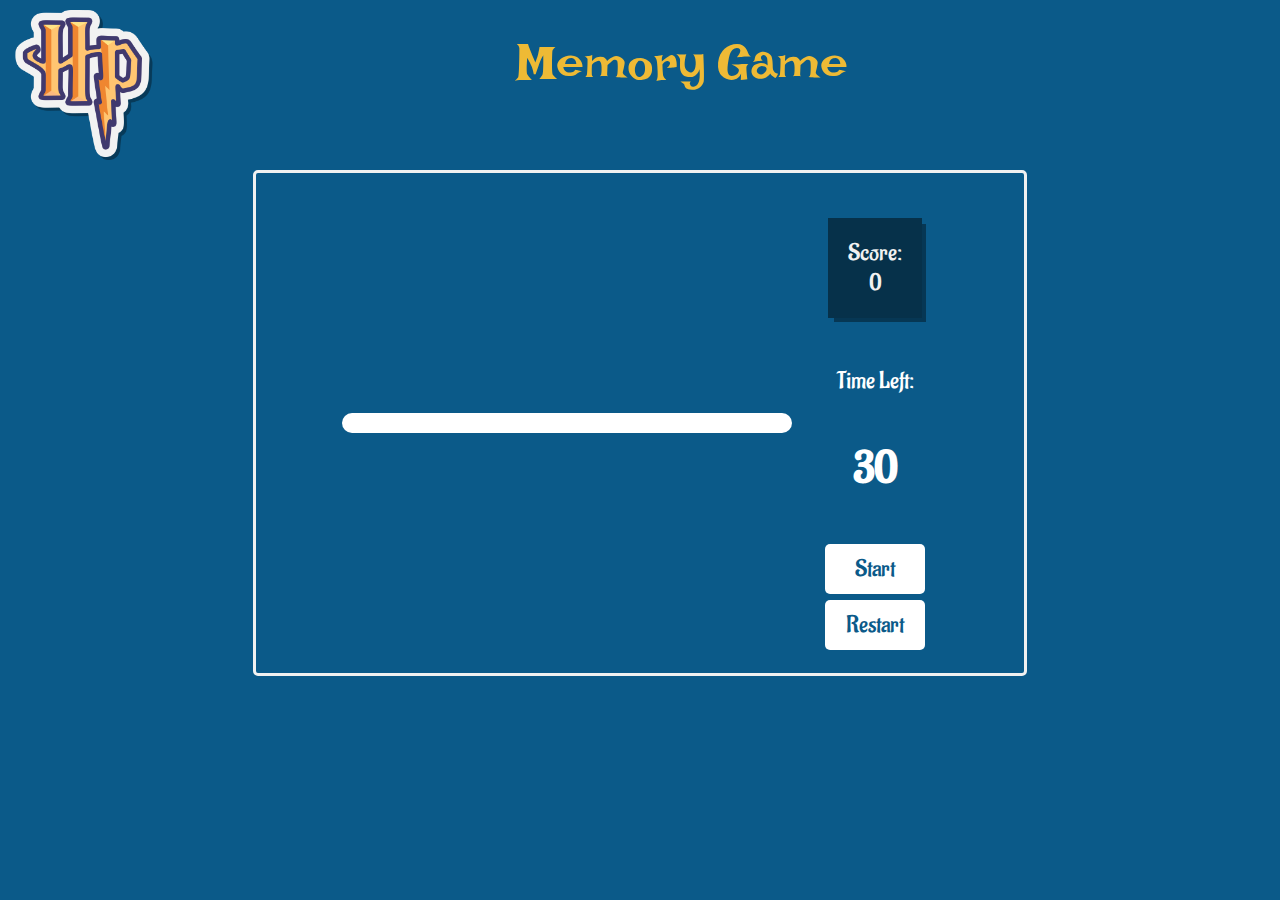
==== index.html @ 16f084dc "Rename main.html to index.html" ====
<!DOCTYPE html>
<html>

<head>
    <title>Memory Game</title>
    <link rel="stylesheet" href="./main.css">
</head>

<body>
    <div id="top">
        <img src="./images/HPicon.png" alt="Harry Potter icon">
        <h1>Memory Game</h1>
    </div>
    <div class="container">
        <div id="game-container">
         <!-- Cards will be generated dynamically using JavaScript -->
        </div>
        <div class="startMain">
            <p id="score">Score:<br/> 0</p>
            <div>
                <p>Time Left:</p>
                <p id="timer">30</p>
            </div>
            <button id="startbtn">Start</button>
            <button id="restartbtn" disabled>Restart</button>
        </div>
    </div>

    <script src="./main.js"></script>
    
</body>

</html>
---- main.css ----
@import url('https://fonts.googleapis.com/css2?family=Lakki+Reddy&display=swap');
@import url('https://fonts.googleapis.com/css2?family=Aladin&family=Lakki+Reddy&display=swap');

html {
    background-color: #0B5A89;
}

body {
    padding: 0;
    margin: 0;
    box-sizing: border-box;
}


#top {
    display: flex;

}

#top h1 {
    color: #EEBA35;
    font-size: 50px;
    width: 80%;
    text-align: center;
    font-family: "Lakki Reddy", serif;
    font-weight: 400;
    font-style: normal;

}

#top img {
    width: 150px;
    height: 150px;
    margin: 5px;
    padding: 5px;
}

.container {
    font-family: Arial, sans-serif;
    display: flex;
    justify-content: center;
    align-items: center;
    height: 500px;
    width: 60%;
    margin-left: auto;
    margin-right: auto;
    border: solid 3px #F1F1F1;
    border-radius: 5px;
    font-family: "Aladin", system-ui;
    font-weight: 400;
    font-style: normal;
}

#game-container {
    display: grid;
    grid-template-columns: repeat(4, 100px);
    grid-gap: 10px;
    background-color: #fff;
    padding: 10px;
    border-radius: 10px;
}

.hidden {
    display: none;
}

.card {
    width: 100px;
    height: 100px;
    border: 1px solid #ccc;
    display: flex;
    align-items: center;
    justify-content: center;
}

.card img {
    max-width: 100%;
    max-height: 100%;
}

.matched {
    background-color: #53cb57;
    color: #f1f1f1;
}


.startMain {
    margin-left: 20px;
    display: flex;
    align-items: center;
    flex-direction: column;
    padding: 10px;
}

#score {
    background-color: #06314a;
    text-align: center;
    font-size: 24px;
    color: #F1F1F1;
    padding: 20px;
    box-shadow: 5px 5px 0px -1px rgba(6,49,74,0.84);
}

#timer, p {
    text-align: center;
    color: #fff;
}

p {
    font-size: 24px;
}

#timer{
    font-weight: bold;
    font-size: 45px;
}

#startbtn, #restartbtn{
    padding: 10px 20px;
    margin: 3px;
    width: 100px;
    background-color: white;
    color: #0B5A89;
    font-size: 24px;
    border: none;
    border-radius: 5px;
    font-family: "Aladin", system-ui;
    font-weight: 400;
    font-style: normal;
}

#startbtn:hover, #restartbtn:hover {
    background-color: #0B5A89;
    color: #F1F1F1;
    border: solid 1px #F1F1F1;
}
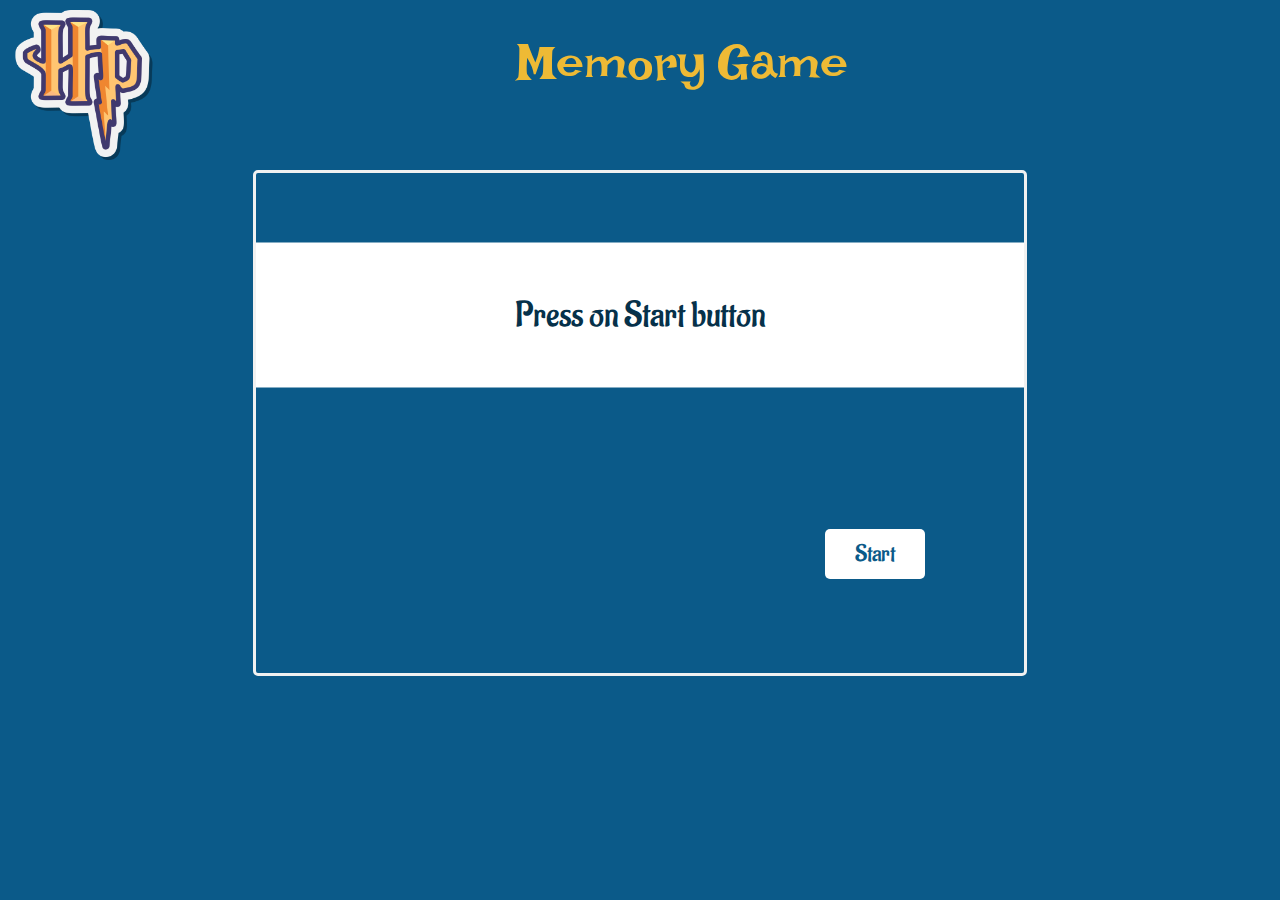
==== commit 130df8c7: "adding more stylesand functionalities" ====
--- a/index.html
+++ b/index.html
@@ -11,14 +11,15 @@
         <img src="./images/HPicon.png" alt="Harry Potter icon">
         <h1>Memory Game</h1>
     </div>
+    <div id="message">Press on Start button</div>
     <div class="container">
-        <div id="game-container">
-         <!-- Cards will be generated dynamically using JavaScript -->
+        <div id="game-container" class="hidden">
+            <!-- cards will be generated dynamically using JavaScript -->
         </div>
         <div class="startMain">
-            <p id="score">Score:<br/> 0</p>
-            <div>
-                <p>Time Left:</p>
+            <p id="score">Score: 0</p>
+            <div id="time-container">
+                <p id="time">Time left:</p>
                 <p id="timer">30</p>
             </div>
             <button id="startbtn">Start</button>
--- a/main.css
+++ b/main.css
@@ -25,7 +25,22 @@
     font-family: "Lakki Reddy", serif;
     font-weight: 400;
     font-style: normal;
-
+}
+
+#message {
+    background-color: white;
+    color: #06314a;
+    font-size: 36px;
+    padding: 50px 0px;
+    text-align: center;
+    position: absolute;
+    top: 35%;
+    width: 60%;
+    left: 50%;
+    transform: translate(-50%, -50%);
+    font-family: "Aladin", system-ui;
+    font-weight: 400;
+    font-style: normal;
 }
 
 #top img {
@@ -36,7 +51,6 @@
 }
 
 .container {
-    font-family: Arial, sans-serif;
     display: flex;
     justify-content: center;
     align-items: center;
@@ -53,15 +67,20 @@
 
 #game-container {
     display: grid;
+    grid-gap: 10px;
     grid-template-columns: repeat(4, 100px);
-    grid-gap: 10px;
     background-color: #fff;
     padding: 10px;
     border-radius: 10px;
+    justify-content: center; 
+    max-width: 100%;
+    padding: 10px; 
+    visibility: hidden;
 }
 
 .hidden {
     display: none;
+    visibility: hidden;
 }
 
 .card {
@@ -133,4 +152,58 @@
     background-color: #0B5A89;
     color: #F1F1F1;
     border: solid 1px #F1F1F1;
+}
+
+#restartbtn {
+    visibility: hidden;
+}
+
+/* Mobile */
+@media only screen and (max-width: 600px) {
+    #top h1 {
+        font-size: 6vw;
+    }
+
+    #message {
+        font-size: 6vw;
+        padding: 20px 0;
+    }
+
+    #top img {
+        width: 30vw;
+        max-width: 100px;
+        height: auto;
+    }
+
+    .container {
+        width: 90%;
+    }
+
+    #game-container {
+        gap: 2px;
+        grid-template-columns: repeat(4, 70px);
+        padding: 5px;
+    }
+
+    .card {
+        width: 25vw;
+        height: 25vw;
+        max-width: 60px;
+        max-height: 60px;
+    }
+
+    #score {
+        font-size: 4vw;
+        padding: 10px;
+    }
+
+    #timer {
+        font-size: 10vw;
+    }
+
+    #startbtn, #restartbtn {
+        padding: 5px 10px;
+        width: 70px;
+        font-size: 4vw;
+    }
 }